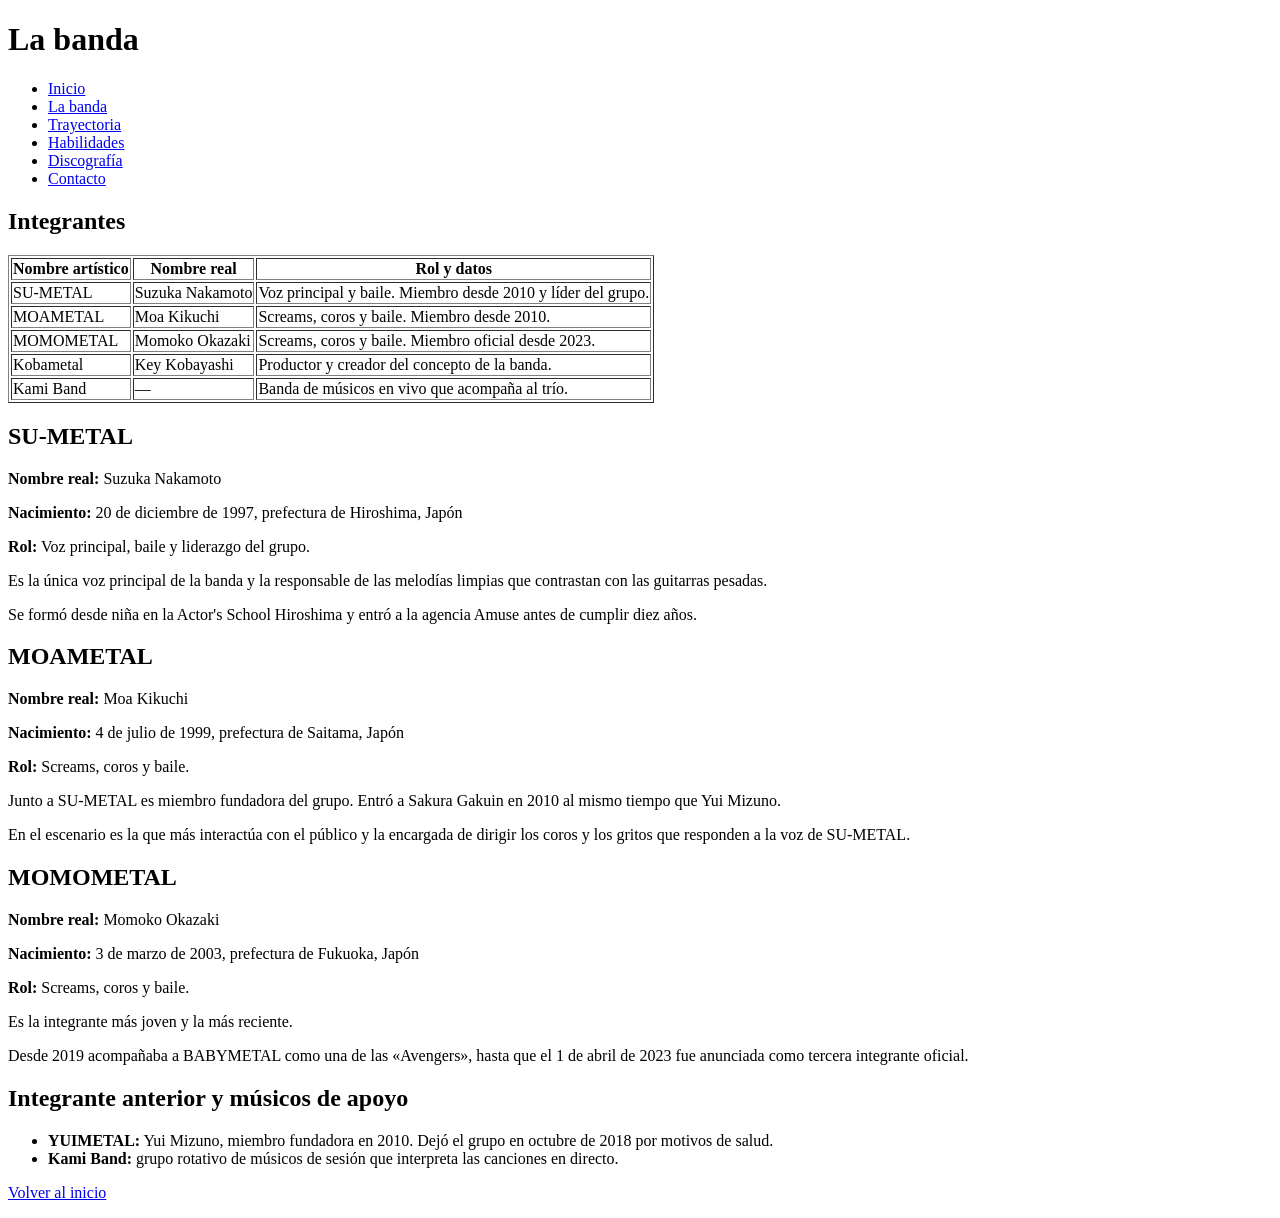
==== banda.html @ ee3a0c6d "integrantes de la banda" ====
<!DOCTYPE html>
<html lang="es">
<head>
    <meta charset="UTF-8">
    <title>BABYMETAL - La banda</title>
</head>

<body>

<header>
    <h1>La banda</h1>

    <nav>
        <ul>
            <li><a href="index.html">Inicio</a></li>
            <li><a href="banda.html">La banda</a></li>
            <li><a href="trayectoria.html">Trayectoria</a></li>
            <li><a href="habilidades.html">Habilidades</a></li>
            <li><a href="discografia.html">Discografía</a></li>
            <li><a href="contacto.html">Contacto</a></li>
        </ul>
    </nav>
</header>

<main>

<section>
    <h2>Integrantes</h2>

    <table border="1">
        <tr>
            <th>Nombre artístico</th>
            <th>Nombre real</th>
            <th>Rol y datos</th>
        </tr>

        <tr>
            <td>SU-METAL</td>
            <td>Suzuka Nakamoto</td>
            <td>Voz principal y baile. Miembro desde 2010 y líder del grupo.</td>
        </tr>

        <tr>
            <td>MOAMETAL</td>
            <td>Moa Kikuchi</td>
            <td>Screams, coros y baile. Miembro desde 2010.</td>
        </tr>

        <tr>
            <td>MOMOMETAL</td>
            <td>Momoko Okazaki</td>
            <td>Screams, coros y baile. Miembro oficial desde 2023.</td>
        </tr>

        <tr>
            <td>Kobametal</td>
            <td>Key Kobayashi</td>
            <td>Productor y creador del concepto de la banda.</td>
        </tr>

        <tr>
            <td>Kami Band</td>
            <td>—</td>
            <td>Banda de músicos en vivo que acompaña al trío.</td>
        </tr>
    </table>
</section>

<section>
    <h2>SU-METAL</h2>

    <p><strong>Nombre real:</strong> Suzuka Nakamoto</p>
    <p><strong>Nacimiento:</strong> 20 de diciembre de 1997, prefectura de Hiroshima, Japón</p>
    <p><strong>Rol:</strong> Voz principal, baile y liderazgo del grupo.</p>

    <p>
        Es la única voz principal de la banda y la responsable de
        las melodías limpias que contrastan con las guitarras pesadas.
    </p>

    <p>
        Se formó desde niña en la Actor's School Hiroshima y entró a la
        agencia Amuse antes de cumplir diez años.
    </p>
</section>

<section>
    <h2>MOAMETAL</h2>

    <p><strong>Nombre real:</strong> Moa Kikuchi</p>
    <p><strong>Nacimiento:</strong> 4 de julio de 1999, prefectura de Saitama, Japón</p>
    <p><strong>Rol:</strong> Screams, coros y baile.</p>

    <p>
        Junto a SU-METAL es miembro fundadora del grupo. Entró a Sakura
        Gakuin en 2010 al mismo tiempo que Yui Mizuno.
    </p>

    <p>
        En el escenario es la que más interactúa con el público y la
        encargada de dirigir los coros y los gritos que responden a la
        voz de SU-METAL.
    </p>
</section>

<section>
    <h2>MOMOMETAL</h2>

    <p><strong>Nombre real:</strong> Momoko Okazaki</p>
    <p><strong>Nacimiento:</strong> 3 de marzo de 2003, prefectura de Fukuoka, Japón</p>
    <p><strong>Rol:</strong> Screams, coros y baile.</p>

    <p>
        Es la integrante más joven y la más reciente.
    </p>

    <p>
        Desde 2019 acompañaba a BABYMETAL como una de las «Avengers»,
        hasta que el 1 de abril de 2023 fue anunciada como tercera
        integrante oficial.
    </p>
</section>

<section>
    <h2>Integrante anterior y músicos de apoyo</h2>

    <ul>
        <li>
            <strong>YUIMETAL:</strong> Yui Mizuno, miembro fundadora en
            2010. Dejó el grupo en octubre de 2018 por motivos de salud.
        </li>

        <li>
            <strong>Kami Band:</strong> grupo rotativo de músicos de sesión
            que interpreta las canciones en directo.
        </li>
    </ul>
</section>

</main>

<footer>
    <p><a href="index.html">Volver al inicio</a></p>
</footer>

</body>
</html>
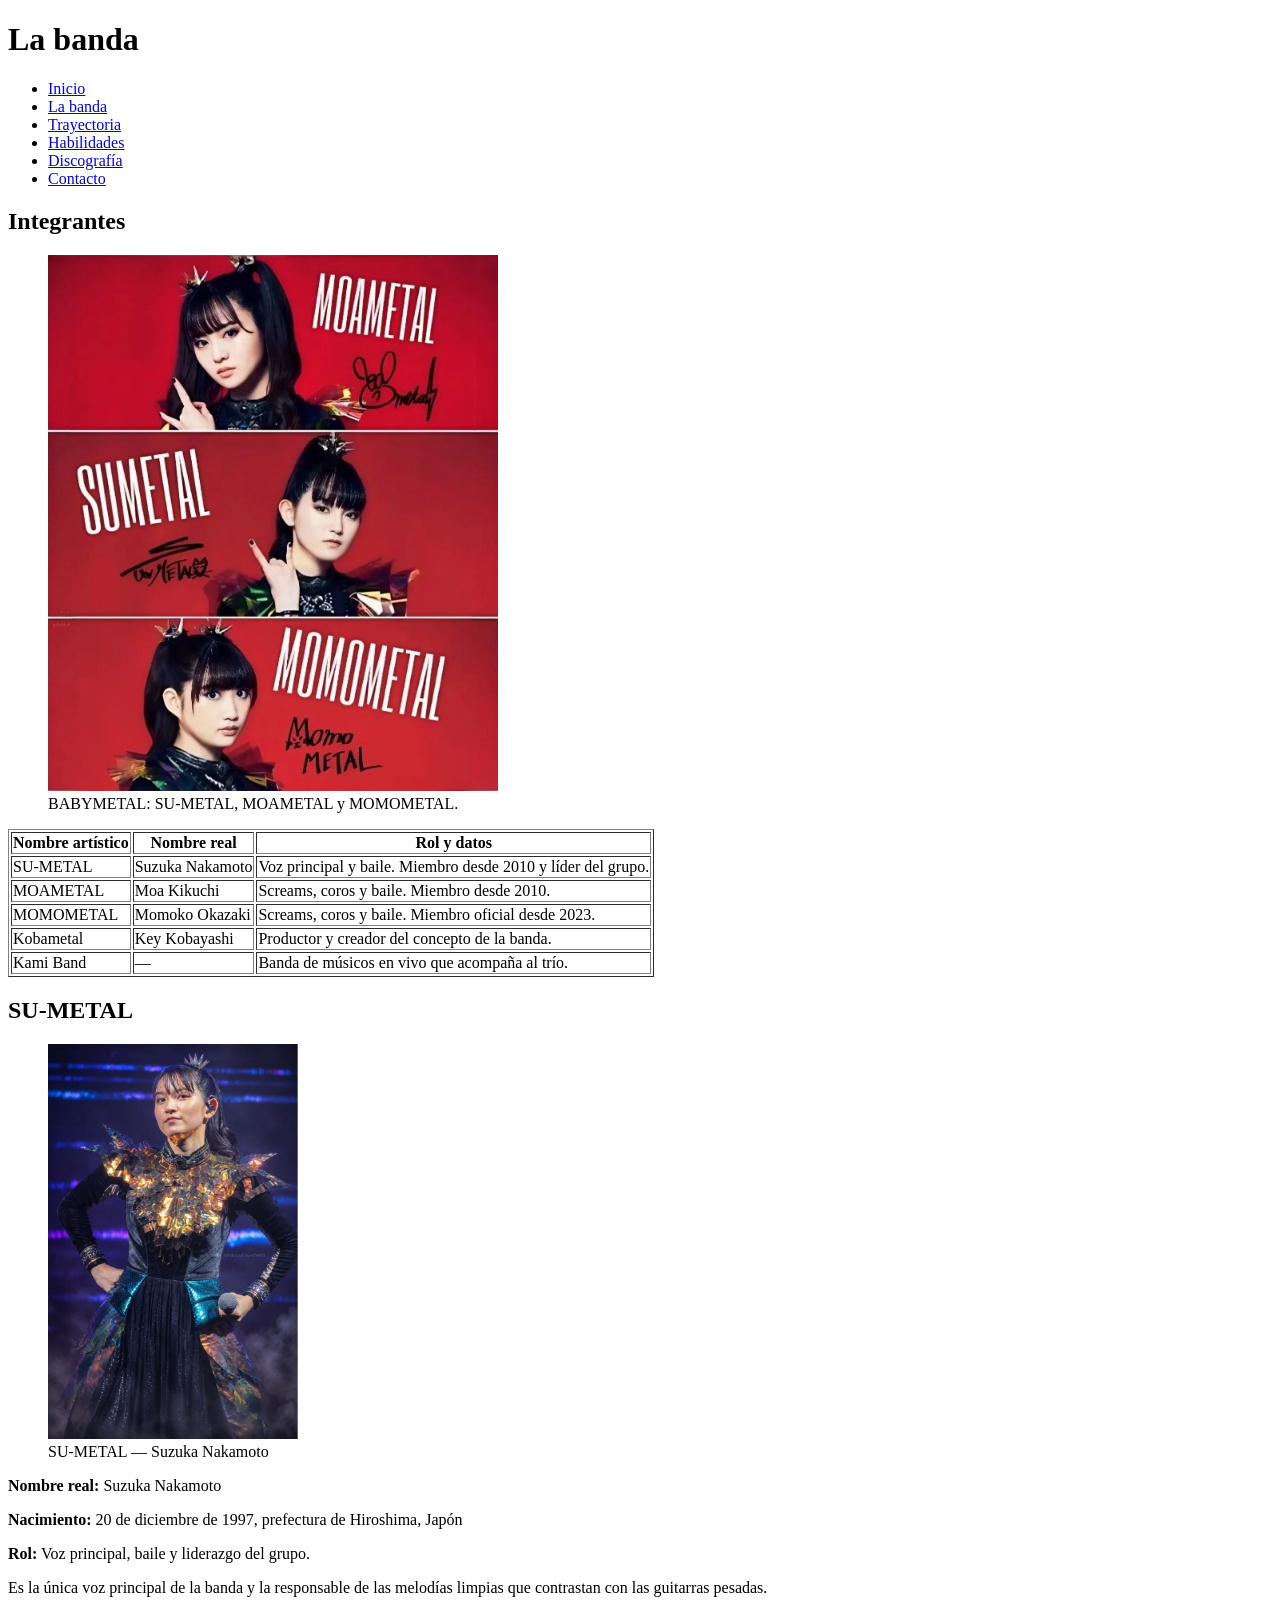
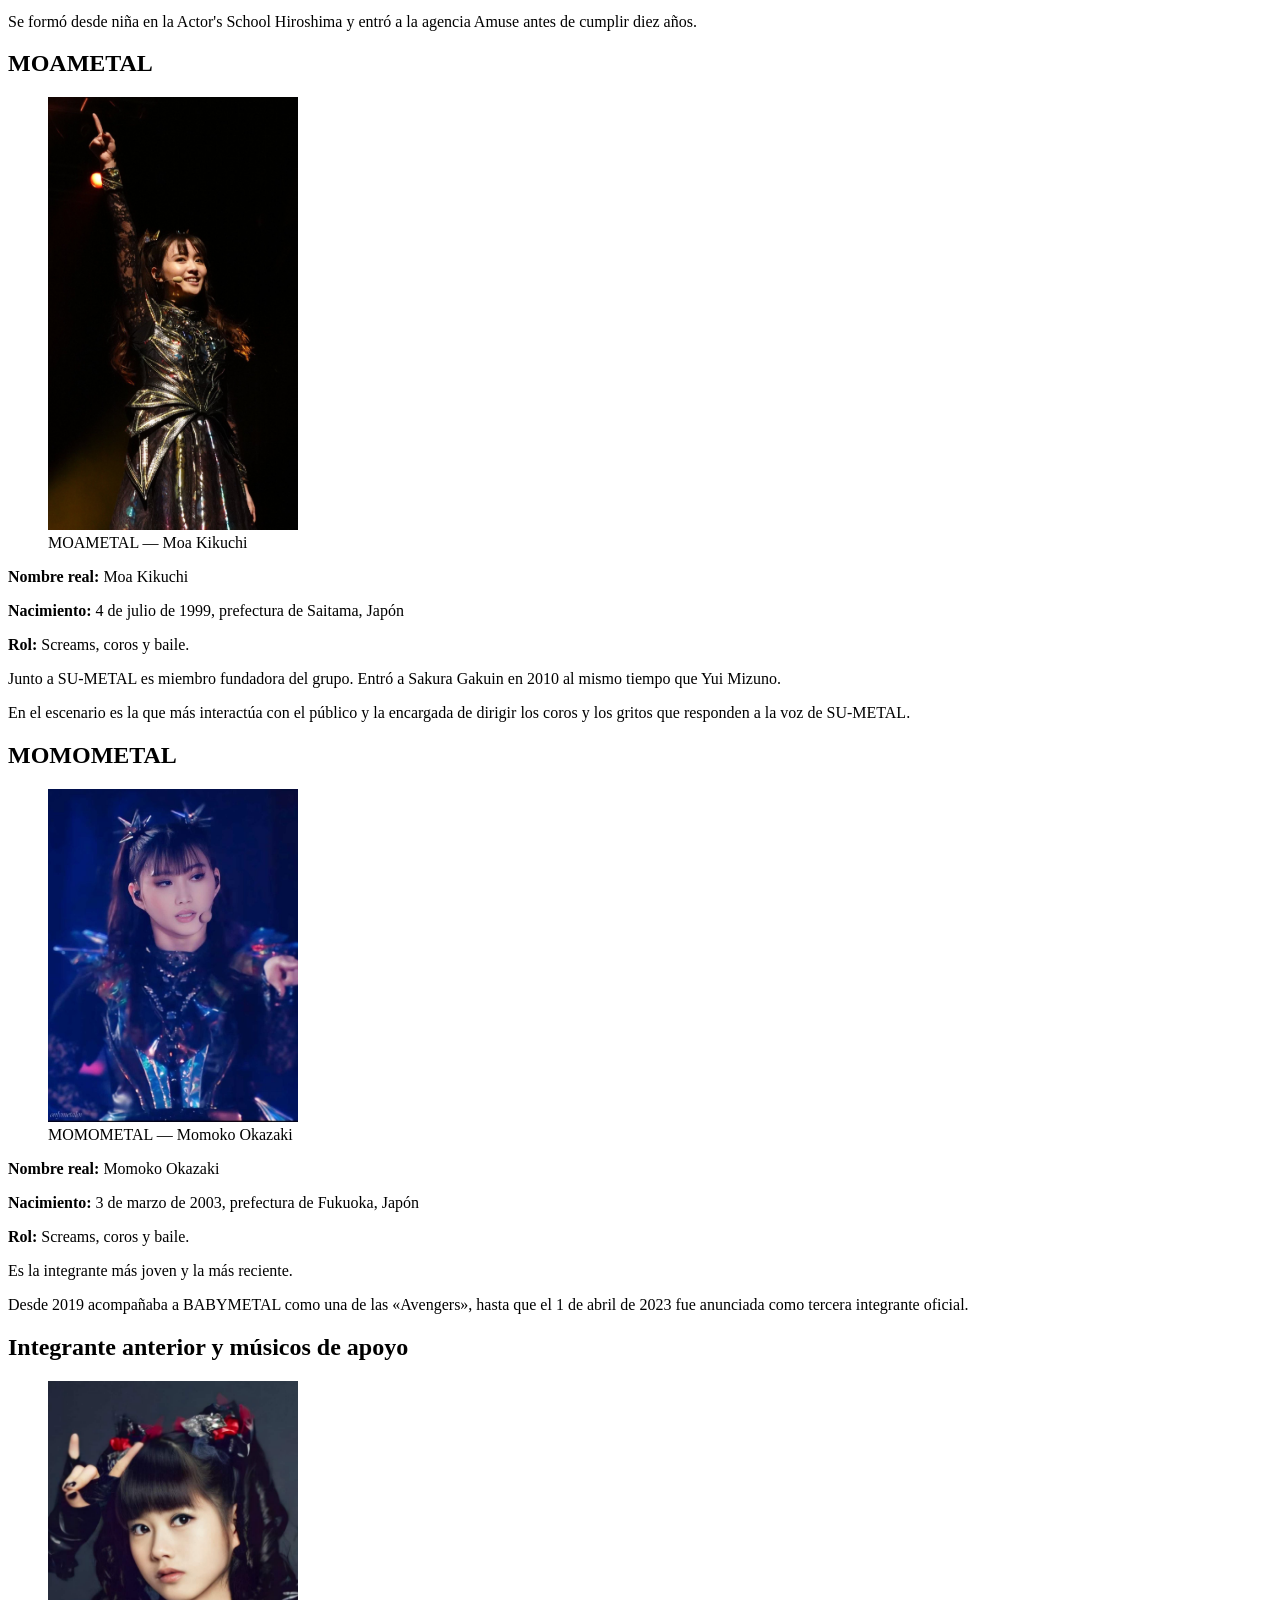
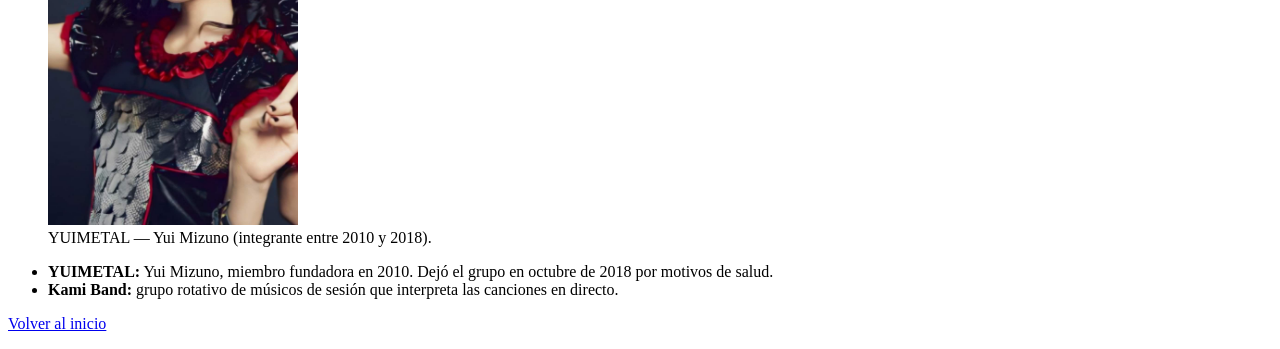
==== commit 00ab5980: "Agregar imagenes y actualizar paginas del sitio BABYMETAL" ====
--- a/banda.html
+++ b/banda.html
@@ -2,6 +2,7 @@
 <html lang="es">
 <head>
     <meta charset="UTF-8">
+    <meta name="viewport" content="width=device-width, initial-scale=1.0">
     <title>BABYMETAL - La banda</title>
 </head>
 
@@ -26,6 +27,13 @@
 
 <section>
     <h2>Integrantes</h2>
+
+    <figure>
+        <img src="img/integrantes.jpg"
+             alt="Las integrantes de BABYMETAL"
+             width="450">
+        <figcaption>BABYMETAL: SU-METAL, MOAMETAL y MOMOMETAL.</figcaption>
+    </figure>
 
     <table border="1">
         <tr>
@@ -69,6 +77,13 @@
 <section>
     <h2>SU-METAL</h2>
 
+    <figure>
+        <img src="img/su-metal.jpg"
+             alt="Fotografía de SU-METAL (Suzuka Nakamoto)"
+             width="250">
+        <figcaption>SU-METAL — Suzuka Nakamoto</figcaption>
+    </figure>
+
     <p><strong>Nombre real:</strong> Suzuka Nakamoto</p>
     <p><strong>Nacimiento:</strong> 20 de diciembre de 1997, prefectura de Hiroshima, Japón</p>
     <p><strong>Rol:</strong> Voz principal, baile y liderazgo del grupo.</p>
@@ -86,6 +101,13 @@
 
 <section>
     <h2>MOAMETAL</h2>
+
+    <figure>
+        <img src="img/moa-metal.jpg"
+             alt="Fotografía de MOAMETAL (Moa Kikuchi)"
+             width="250">
+        <figcaption>MOAMETAL — Moa Kikuchi</figcaption>
+    </figure>
 
     <p><strong>Nombre real:</strong> Moa Kikuchi</p>
     <p><strong>Nacimiento:</strong> 4 de julio de 1999, prefectura de Saitama, Japón</p>
@@ -106,6 +128,13 @@
 <section>
     <h2>MOMOMETAL</h2>
 
+    <figure>
+        <img src="img/momo-metal.jpg"
+             alt="Fotografía de MOMOMETAL (Momoko Okazaki)"
+             width="250">
+        <figcaption>MOMOMETAL — Momoko Okazaki</figcaption>
+    </figure>
+
     <p><strong>Nombre real:</strong> Momoko Okazaki</p>
     <p><strong>Nacimiento:</strong> 3 de marzo de 2003, prefectura de Fukuoka, Japón</p>
     <p><strong>Rol:</strong> Screams, coros y baile.</p>
@@ -123,6 +152,13 @@
 
 <section>
     <h2>Integrante anterior y músicos de apoyo</h2>
+
+    <figure>
+        <img src="img/yui-metal.jpg"
+             alt="Fotografía de YUIMETAL (Yui Mizuno)"
+             width="250">
+        <figcaption>YUIMETAL — Yui Mizuno (integrante entre 2010 y 2018).</figcaption>
+    </figure>
 
     <ul>
         <li>
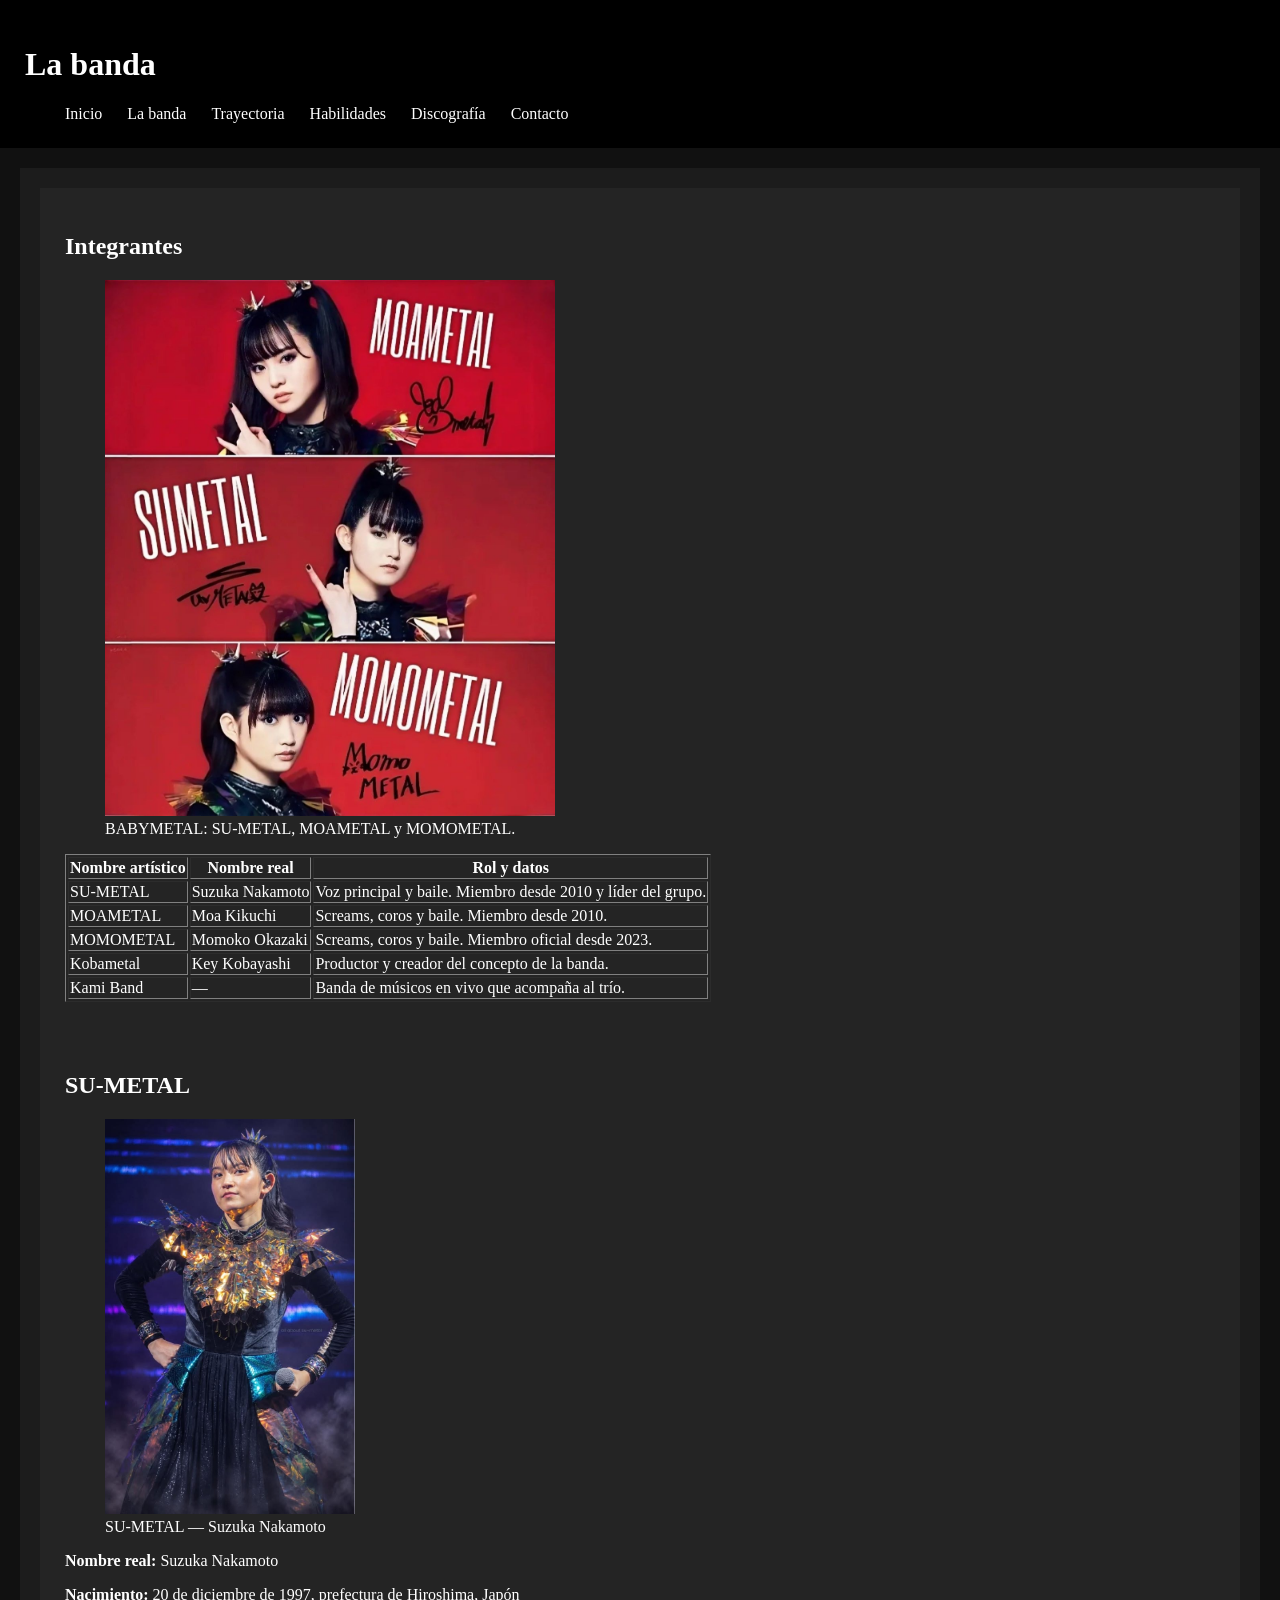
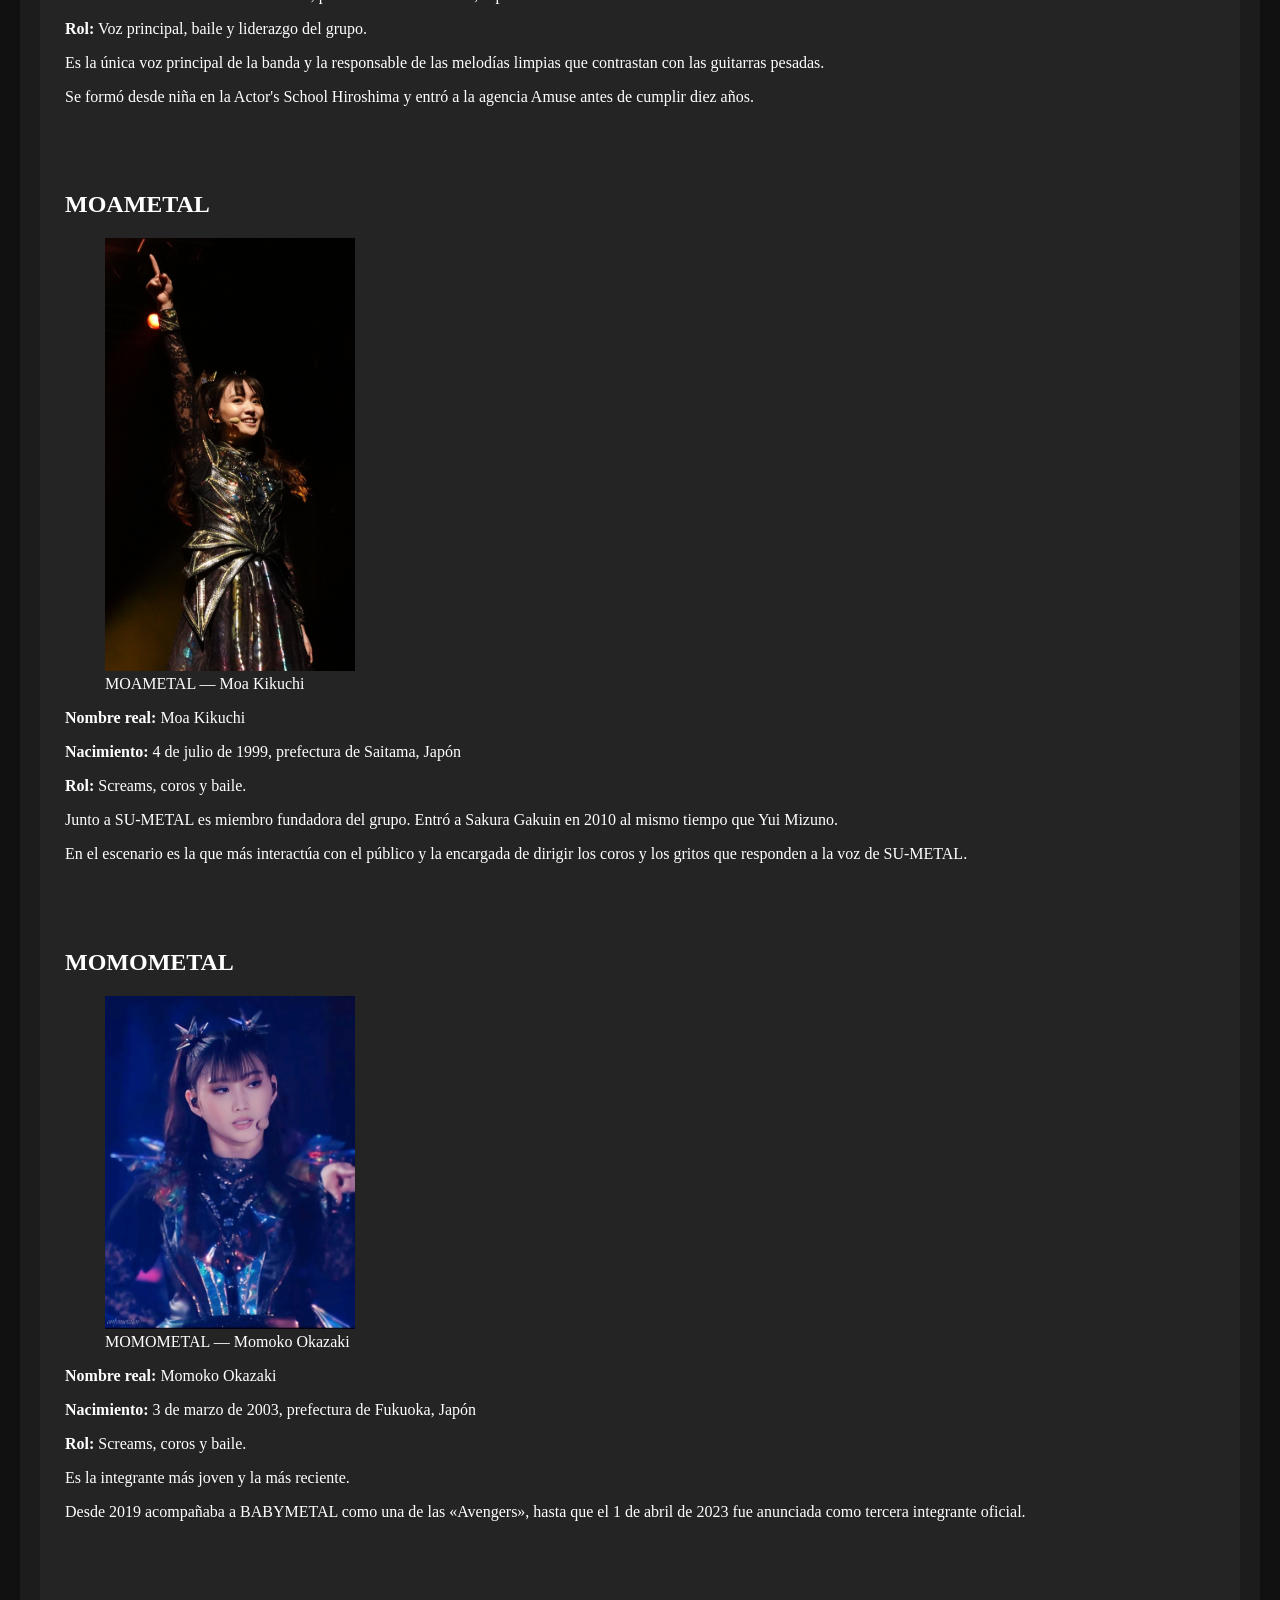
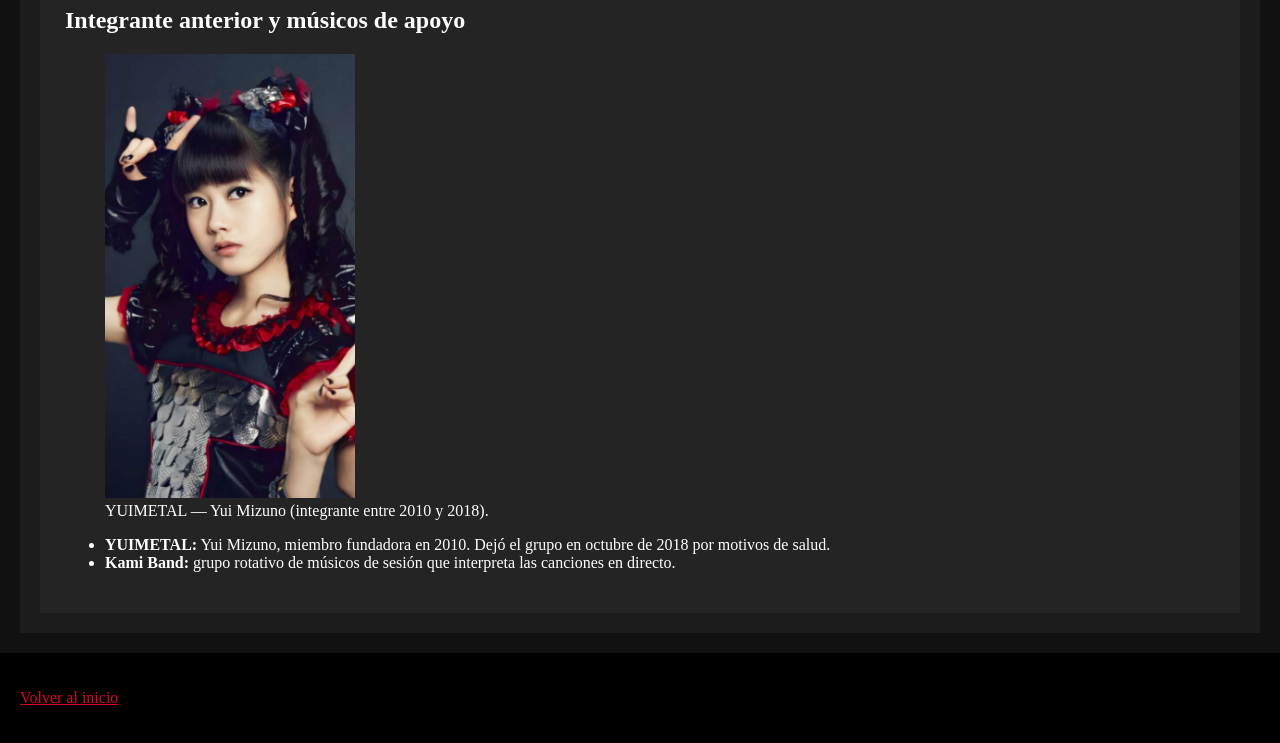
==== commit c3dbd1f2: "añadido de css" ====
--- a/banda.html
+++ b/banda.html
@@ -4,6 +4,7 @@
     <meta charset="UTF-8">
     <meta name="viewport" content="width=device-width, initial-scale=1.0">
     <title>BABYMETAL - La banda</title>
+    <link rel="stylesheet" href="style.css">
 </head>
 
 <body>
--- a/style.css
+++ b/style.css
@@ -0,0 +1,59 @@
+body {
+    background-color: #111111;
+    color: #ffffff;
+    margin: 0;
+}
+
+header {
+    background-color: #000000;
+    padding: 25px;
+    margin-bottom: 20px;
+}
+
+main {
+    background-color: #1c1c1c;
+    max-width: 1200px;
+    margin: auto;
+    padding: 20px;
+}
+
+section {
+    background-color: #242424;
+    padding: 25px;
+}
+h1,
+h2,
+h3 {
+    color: #ffffff;
+}
+
+a {
+    color: #d90429;
+}
+
+footer {
+    background-color: #000000;
+    padding: 20px;
+    margin-top: 20px;
+}
+
+nav ul {
+    list-style: none;
+    pad: 0;
+    margin: 20px 0 0 0;
+    display: flex;
+    gap: 25px;
+}
+
+nav li {
+    margin: 0;
+}
+
+nav a{ 
+    color: #ffffff;
+    text-decoration: none;
+}
+
+nav a:hover {
+    color: #d90429;
+}
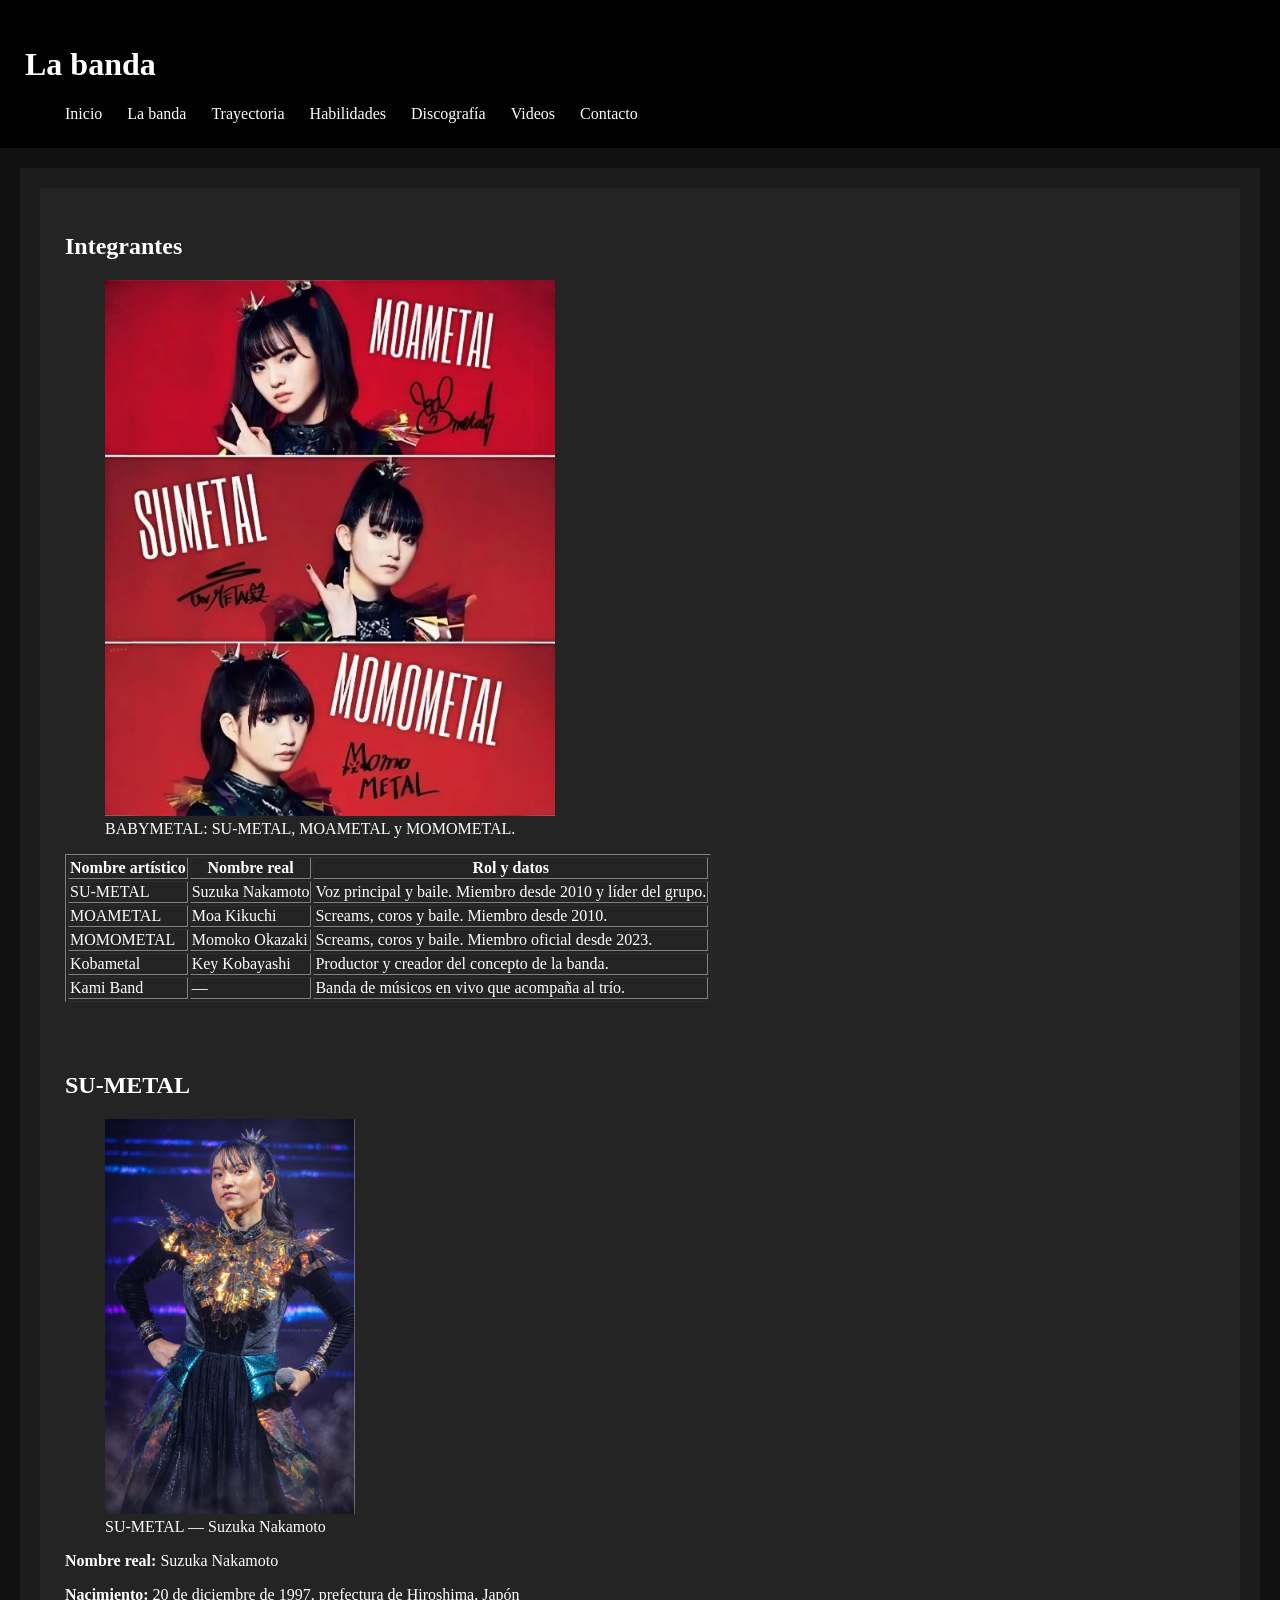
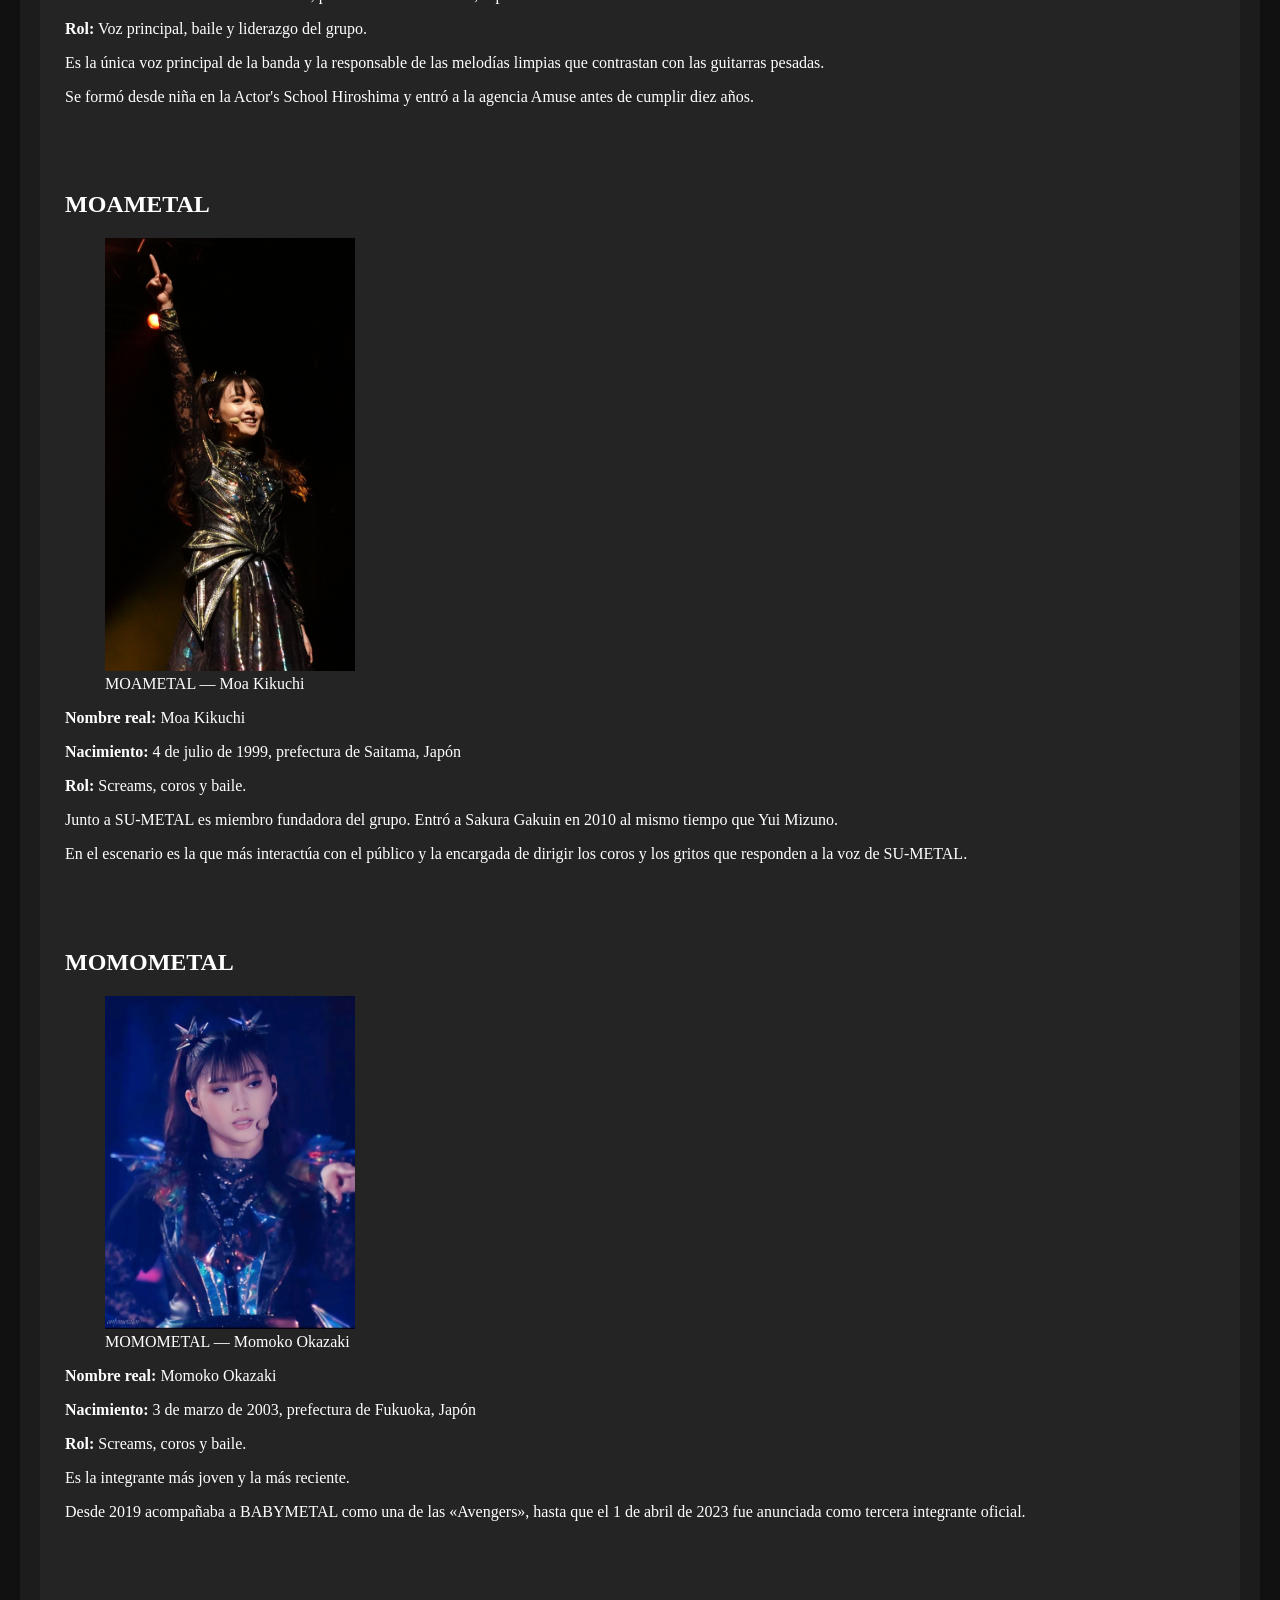
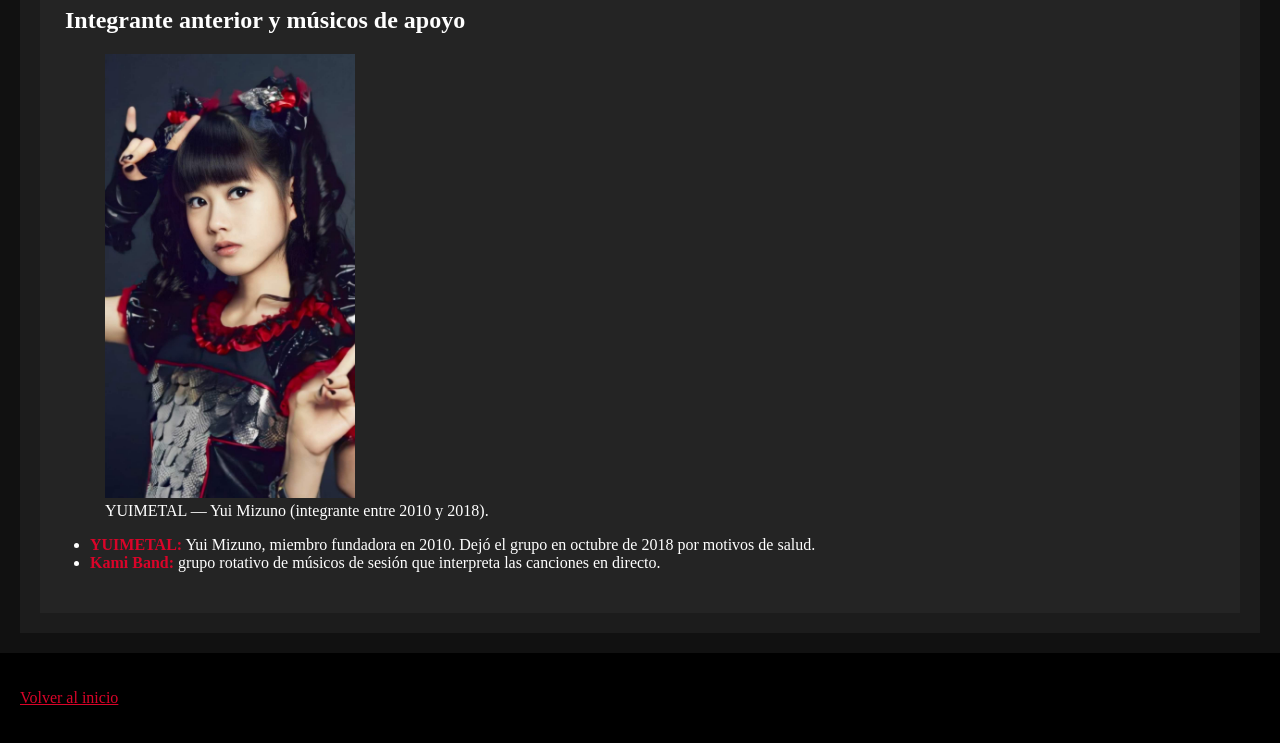
==== commit 9efb7e7d: "añadido de link videos" ====
--- a/banda.html
+++ b/banda.html
@@ -19,6 +19,7 @@
             <li><a href="trayectoria.html">Trayectoria</a></li>
             <li><a href="habilidades.html">Habilidades</a></li>
             <li><a href="discografia.html">Discografía</a></li>
+            <li><a href="videos.html">Videos</a></li>
             <li><a href="contacto.html">Contacto</a></li>
         </ul>
     </nav>
--- a/style.css
+++ b/style.css
@@ -56,4 +56,74 @@
 
 nav a:hover {
     color: #d90429;
+}
+
+section ul {
+    padding-left: 25px;
+}
+
+section il {
+    margin-bottom: 8px;
+}
+
+section li strong {
+    color: #d90429;
+}
+
+.videos {
+    display: flex;
+    flex-wrap: wrap;
+    gap: 25px;
+    margin-top: 20px;
+}
+
+.videos figure {
+    margin: 0;
+    flex: 0 1 480px;
+    max-width: 480px;
+}
+
+.video {
+    position: relative;
+    display: block;
+    width: 100%;
+    aspect-ratio: 16 / 9;
+}
+
+.video img {
+    position: absolute;
+    width: 100%;
+    height: 100%;
+    object-fit: cover;
+}
+
+.video .play {
+    position: absolute;
+    top: 50%;
+    left: 50%;
+    transform: translate(-50%, -50%);
+    width: 68px;
+    height: 48px;
+    background: #d90429;
+    border-radius: 12px;
+}
+
+.video .play::after {
+    content: "";
+    position: absolute;
+    top: 50%;
+    left: 50%;
+    transform: translate(-40%, -50%);
+    border-style: solid;
+    border-width: 11px 0 11px 18px;
+    border-color: transparent transparent transparent #ffffff;
+}
+
+.video:hover .play {
+    background: #ff0033;
+}
+
+.videos figcaption {
+    margin-top: 8px;
+    color: #dddddd;
 }
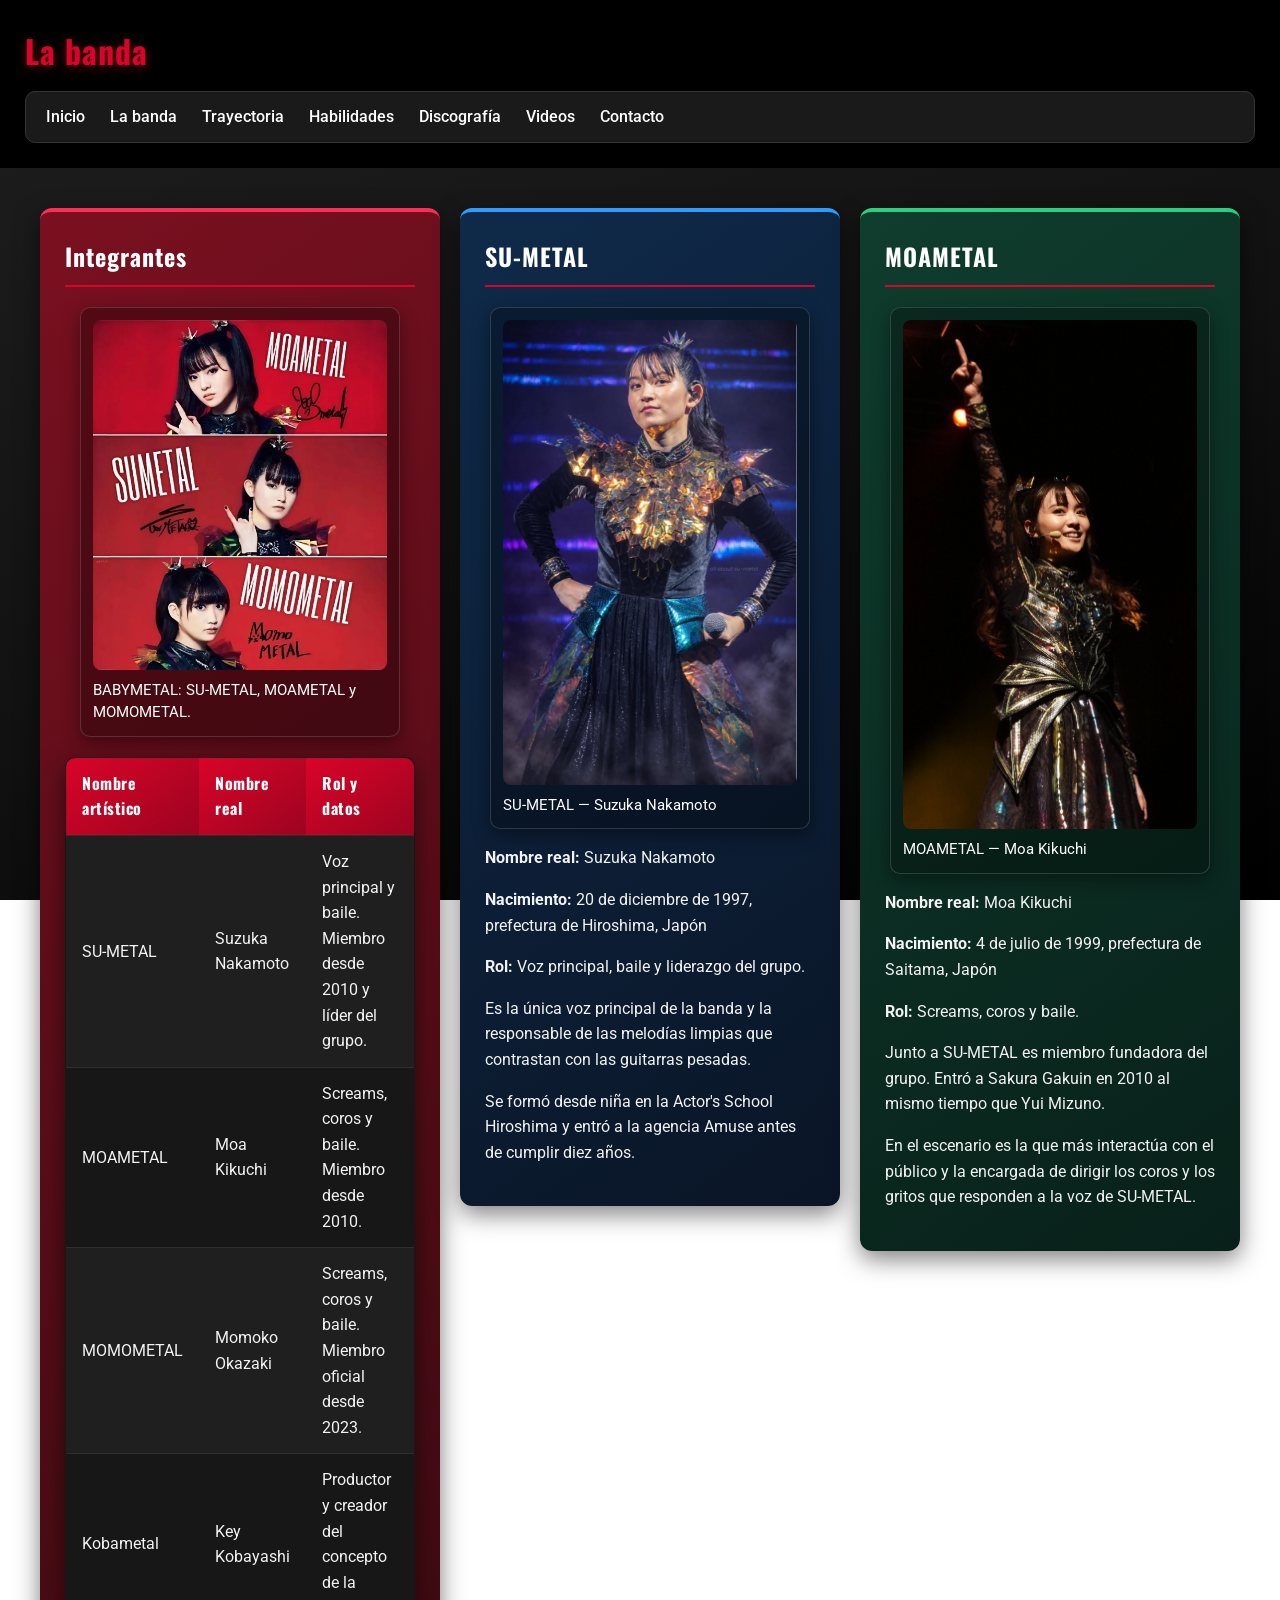
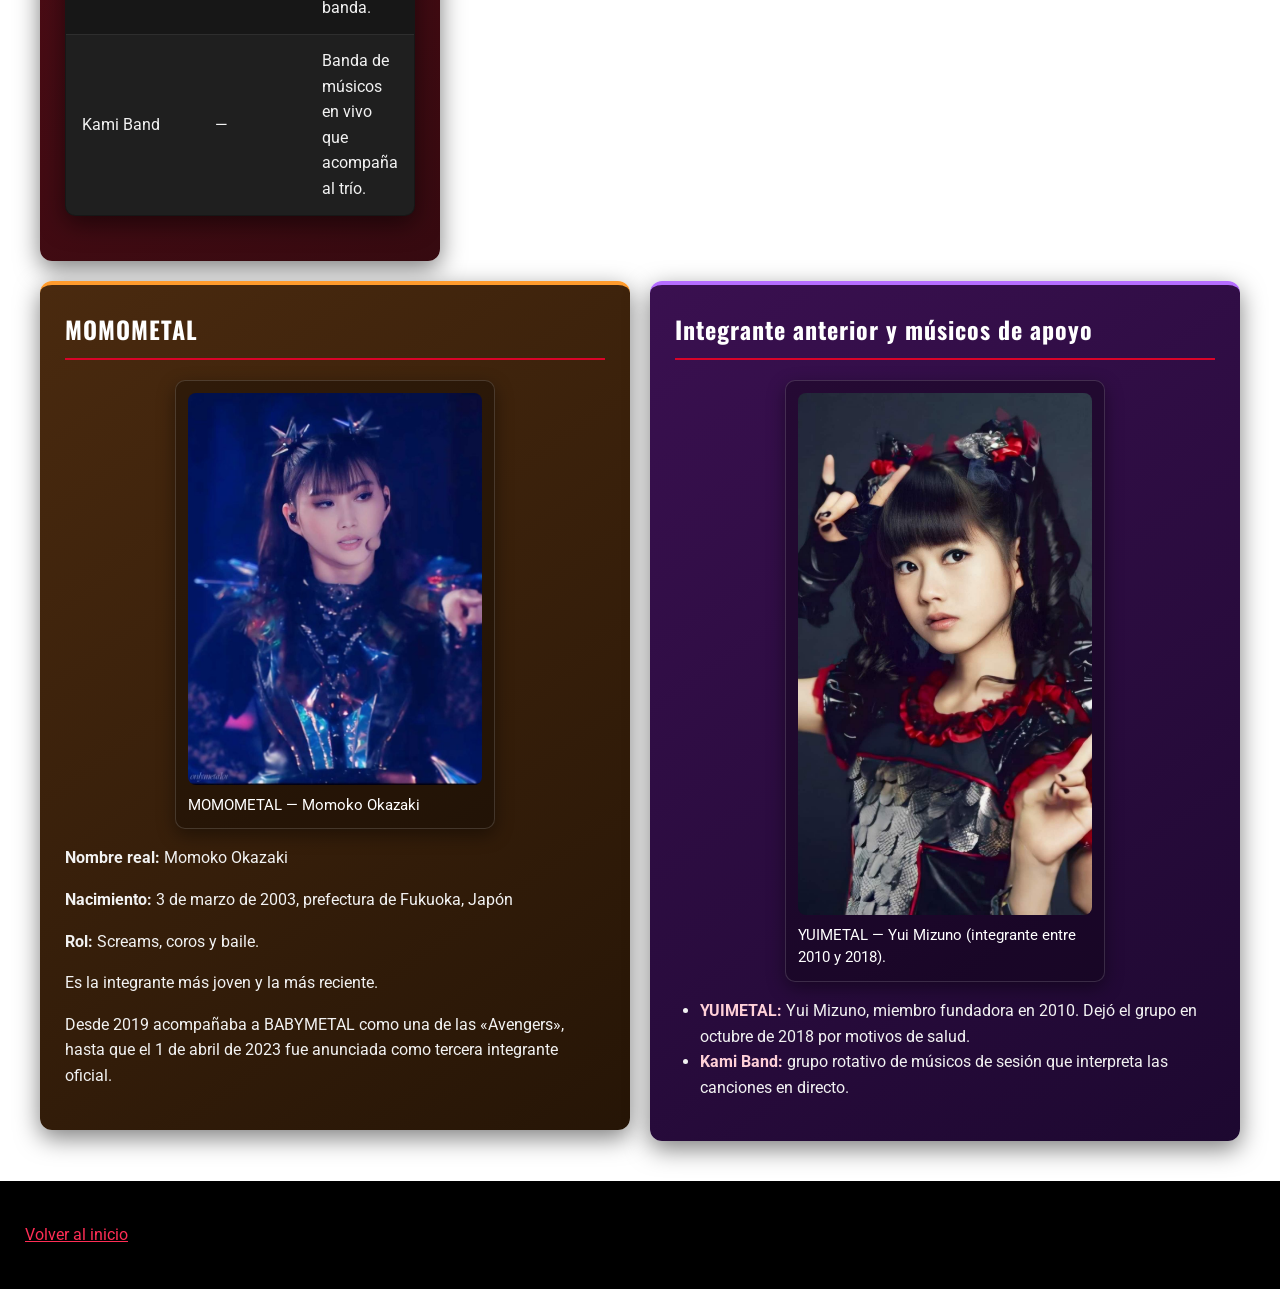
==== commit 523c538d: "correcciones y mejoras" ====
--- a/banda.html
+++ b/banda.html
@@ -4,7 +4,7 @@
     <meta charset="UTF-8">
     <meta name="viewport" content="width=device-width, initial-scale=1.0">
     <title>BABYMETAL - La banda</title>
-    <link rel="stylesheet" href="style.css">
+    <link rel="stylesheet" href="style.css?v=10">
 </head>
 
 <body>
--- a/style.css
+++ b/style.css
@@ -1,7 +1,31 @@
+@import url('https://fonts.googleapis.com/css2?family=Oswald:wght@500;700&family=Roboto:wght@400;500&display=swap');
+
 body {
-    background-color: #111111;
-    color: #ffffff;
+    font-family: 'Roboto', Arial, sans-serif;
+    background: linear-gradient(160deg, #1f1f1f 0%, #111111 55%, #000000 100%);
+    background-attachment: fixed;
+    color: #f2f2f2;
+    line-height: 1.6;
     margin: 0;
+}
+
+h1, h2, h3 {
+    font-family: 'Oswald', sans-serif;
+    letter-spacing: 1px;
+}
+
+a {
+    color: #ff2d55;
+}
+
+main {
+    max-width: 1200px;
+    margin: auto;
+    padding: 20px;
+    display: flex;
+    flex-wrap: wrap;
+    gap: 20px;
+    align-items: flex-start;
 }
 
 header {
@@ -10,64 +34,268 @@
     margin-bottom: 20px;
 }
 
-main {
-    background-color: #1c1c1c;
-    max-width: 1200px;
-    margin: auto;
+header h1 {
+    color: #d90429;
+    text-shadow: 0 2px 10px rgba(217, 4, 41, 0.5);
+    margin: 0;
+}
+
+nav ul {
+    list-style: none;
+    margin: 15px 0 0 0;
+    padding: 12px 20px;
+    display: flex;
+    flex-wrap: wrap;
+    gap: 25px;
+    background: #1a1a1a;
+    border: 1px solid #333333;
+    border-radius: 10px;
+}
+
+nav a {
+    color: #ffffff;
+    text-decoration: none;
+    font-weight: 500;
+}
+
+nav a:hover {
+    color: #d90429;
+}
+
+section {
+    flex: 1 1 320px;
+    border: none;
+    border-radius: 12px;
+    padding: 25px;
+    box-shadow: 0 8px 24px rgba(0, 0, 0, 0.5);
+}
+
+section h2 {
+    color: #ffffff;
+    border-bottom: 2px solid #d90429;
+    padding-bottom: 10px;
+    margin-top: 0;
+}
+
+section:nth-child(6n+1) { background: linear-gradient(145deg,#7a1020,#360a10); border-top: 4px solid #ff2d55; }
+section:nth-child(6n+2) { background: linear-gradient(145deg,#0f2a4a,#0a1526); border-top: 4px solid #2d9bff; }
+section:nth-child(6n+3) { background: linear-gradient(145deg,#0f3d2e,#082019); border-top: 4px solid #29d17f; }
+section:nth-child(6n+4) { background: linear-gradient(145deg,#4a2a0f,#261506); border-top: 4px solid #ff9b2d; }
+section:nth-child(6n+5) { background: linear-gradient(145deg,#3a1050,#1d0830); border-top: 4px solid #b56dff; }
+section:nth-child(6n+6) { background: linear-gradient(145deg,#4a1040,#260820); border-top: 4px solid #ff2df0; }
+
+main > h2, main > h3, main > p, main > ul, main > figure, main > table {
+    flex-basis: 100%;
+}
+
+section ul {
+    padding-left: 25px;
+}
+
+section li strong {
+    color: #ffd0d8;
+}
+
+
+section:has(article) {
+    display: flex;
+    flex-wrap: wrap;
+    gap: 15px;
+}
+
+article {
+    flex: 1 1 260px;
+    border: none;
+    border-radius: 10px;
     padding: 20px;
 }
 
-section {
-    background-color: #242424;
-    padding: 25px;
-}
-h1,
-h2,
-h3 {
-    color: #ffffff;
-}
-
-a {
-    color: #d90429;
+/* Color segun la paleta de la portada de cada album */
+article:nth-child(1) { background: linear-gradient(150deg,#7a0f1c,#280709); border-top: 5px solid #ff2d3a; box-shadow: 0 8px 26px rgba(217,4,41,0.35); }        /* BABYMETAL 2014 - rojo sangre */
+article:nth-child(2) { background: linear-gradient(150deg,#4a3a0e,#161005); border-top: 5px solid #f2c94c; box-shadow: 0 8px 26px rgba(242,201,76,0.32); }       /* Metal Resistance - oro */
+article:nth-child(3) { background: linear-gradient(150deg,#1a2a5e,#0a0e22); border-top: 5px solid #3fd0e0; box-shadow: 0 8px 26px rgba(63,208,224,0.32); }       /* Metal Galaxy - azul/cian espacial */
+article:nth-child(4) { background: linear-gradient(150deg,#3c4048,#15171b); border-top: 5px solid #dfe3ea; box-shadow: 0 8px 26px rgba(200,206,216,0.30); }      /* The Other One - plata */
+article:nth-child(5) { background: linear-gradient(150deg,#241a33,#0a0710); border-top: 5px solid transparent; border-image: linear-gradient(90deg,#4fe3d0,#9a6bff,#ff5fb0) 1; box-shadow: 0 8px 26px rgba(154,107,255,0.35); }   /* Metal Forth - cristal iridiscente */
+article:nth-child(6) { background: linear-gradient(150deg,#5a0f24,#1a0509); border-top: 5px solid #ff4d7d; box-shadow: 0 8px 26px rgba(255,45,85,0.30); }        /* FOX_FEST 2026 */
+
+article img {
+    max-width: 100%;
+    border-radius: 6px;
+}
+
+
+/* Galeria: SOLO secciones con 2 o mas fotos (Trayectoria) */
+section:has(> figure:nth-of-type(2)) {
+    flex-basis: 100%;
+    display: grid;
+    grid-template-columns: repeat(auto-fit, minmax(240px, 300px));
+    justify-content: center;
+    gap: 18px;
+    align-items: stretch;
+}
+
+section:has(> figure:nth-of-type(2)) > h2,
+section:has(> figure:nth-of-type(2)) > p {
+    grid-column: 1 / -1;
+}
+
+/* En la galeria las fotos se recortan a una altura pareja */
+section:has(> figure:nth-of-type(2)) > figure img {
+    height: 190px;
+    object-fit: cover;
+}
+
+/* Cualquier foto en su cuadro; suelta = tamano natural */
+section > figure {
+    margin: 0 auto 16px auto;
+    box-sizing: border-box;
+    max-width: 320px;
+    background: rgba(0, 0, 0, 0.3);
+    border: 1px solid rgba(255, 255, 255, 0.15);
+    border-radius: 10px;
+    padding: 12px;
+    box-shadow: 0 6px 18px rgba(0, 0, 0, 0.4);
+}
+
+section > figure img {
+    width: 100%;
+    height: auto;
+    border-radius: 8px;
+    display: block;
+}
+
+section > figure figcaption {
+    margin-top: 10px;
+    font-size: 15px;
+    line-height: 1.45;
+    color: #ffffff;
+}
+
+form { margin-top: 15px; }
+
+fieldset {
+    border: 1px solid rgba(255, 255, 255, 0.25);
+    border-radius: 10px;
+    padding: 20px 25px;
+    background: rgba(0, 0, 0, 0.25);
+}
+
+legend {
+    font-family: 'Oswald', sans-serif;
+    font-size: 18px;
+    color: #ffffff;
+    padding: 0 10px;
+}
+
+form label {
+    display: inline-block;
+    margin-bottom: 6px;
+    font-weight: 500;
+    color: #ffffff;
+}
+
+input, select, textarea {
+    width: 100%;
+    max-width: 420px;
+    padding: 10px 12px;
+    margin-top: 4px;
+    background: #1a1a1a;
+    border: 1px solid #555;
+    border-radius: 8px;
+    color: #ffffff;
+    font-family: inherit;
+    font-size: 15px;
+    box-sizing: border-box;
+}
+
+input::placeholder, textarea::placeholder {
+    color: #999;
+}
+
+input:focus, select:focus, textarea:focus {
+    outline: none;
+    border-color: #ff2d55;
+    box-shadow: 0 0 0 3px rgba(217, 4, 41, 0.3);
+}
+
+textarea {
+    resize: vertical;
+}
+
+button[type="submit"] {
+    background: linear-gradient(145deg, #d90429, #9c0320);
+    color: #ffffff;
+    border: none;
+    border-radius: 8px;
+    padding: 12px 30px;
+    font-family: 'Oswald', sans-serif;
+    font-size: 15px;
+    letter-spacing: 1px;
+    cursor: pointer;
+    transition: transform 0.1s ease, box-shadow 0.2s ease;
+}
+
+button[type="submit"]:hover {
+    transform: translateY(-2px);
+    box-shadow: 0 6px 18px rgba(217, 4, 41, 0.55);
+}
+
+
+table {
+    width: 100%;
+    border-collapse: collapse;
+    margin: 20px 0;
+    background: #171717;
+    border-radius: 10px;
+    overflow: hidden;
+    box-shadow: 0 8px 24px rgba(0, 0, 0, 0.5);
+}
+
+th, td {
+    border: none;
+    padding: 13px 16px;
+    text-align: left;
+}
+
+th {
+    background: linear-gradient(145deg, #d90429, #9c0320);
+    color: #ffffff;
+    font-family: 'Oswald', sans-serif;
+    letter-spacing: 0.5px;
+}
+
+td {
+    border-top: 1px solid #2e2e2e;
+}
+
+tr:nth-child(even) td {
+    background: #1f1f1f;
+}
+
+tr:hover td {
+    background: #2a2a2a;
 }
 
 footer {
     background-color: #000000;
-    padding: 20px;
+    padding: 25px;
     margin-top: 20px;
 }
 
-nav ul {
+footer h3 {
+    color: #ffffff;
+}
+
+footer a {
+    color: #ff2d55;
+}
+
+footer ul {
     list-style: none;
-    pad: 0;
-    margin: 20px 0 0 0;
-    display: flex;
-    gap: 25px;
-}
-
-nav li {
-    margin: 0;
-}
-
-nav a{ 
-    color: #ffffff;
-    text-decoration: none;
-}
-
-nav a:hover {
-    color: #d90429;
-}
-
-section ul {
-    padding-left: 25px;
-}
-
-section il {
-    margin-bottom: 8px;
-}
-
-section li strong {
-    color: #d90429;
+    padding: 0;
+    display: flex;
+    flex-wrap: wrap;
+    gap: 20px;
 }
 
 .videos {
@@ -126,4 +354,76 @@
 .videos figcaption {
     margin-top: 8px;
     color: #dddddd;
-}+}
+
+/* Enlaces externos como botones */
+.enlaces {
+    list-style: none;
+    padding: 0;
+    display: flex;
+    flex-wrap: wrap;
+    gap: 12px;
+}
+
+.enlaces a {
+    display: inline-block;
+    padding: 10px 18px;
+    background: rgba(0, 0, 0, 0.35);
+    border: 1px solid rgba(255, 255, 255, 0.25);
+    border-radius: 8px;
+    color: #ffffff;
+    text-decoration: none;
+    transition: background 0.2s, border-color 0.2s;
+}
+
+.enlaces a:hover {
+    background: #d90429;
+    border-color: #d90429;
+}
+
+/* Linea de tiempo */
+.timeline {
+    list-style: none;
+    margin: 20px 0 0 0;
+    padding: 0;
+    position: relative;
+}
+
+.timeline::before {
+    content: "";
+    position: absolute;
+    left: 7px;
+    top: 6px;
+    bottom: 10px;
+    width: 2px;
+    background: rgba(217, 4, 41, 0.55);
+}
+
+.timeline li {
+    position: relative;
+    padding: 0 0 18px 34px;
+    line-height: 1.5;
+}
+
+.timeline li::before {
+    content: "";
+    position: absolute;
+    left: 0;
+    top: 4px;
+    width: 14px;
+    height: 14px;
+    border-radius: 50%;
+    background: #d90429;
+    border: 2px solid #1a0406;
+    box-shadow: 0 0 0 3px rgba(217, 4, 41, 0.35);
+}
+
+.timeline .anio {
+    display: inline-block;
+    min-width: 52px;
+    margin-right: 8px;
+    font-family: 'Oswald', sans-serif;
+    font-weight: 700;
+    font-size: 17px;
+    color: #ff2d55;
+}
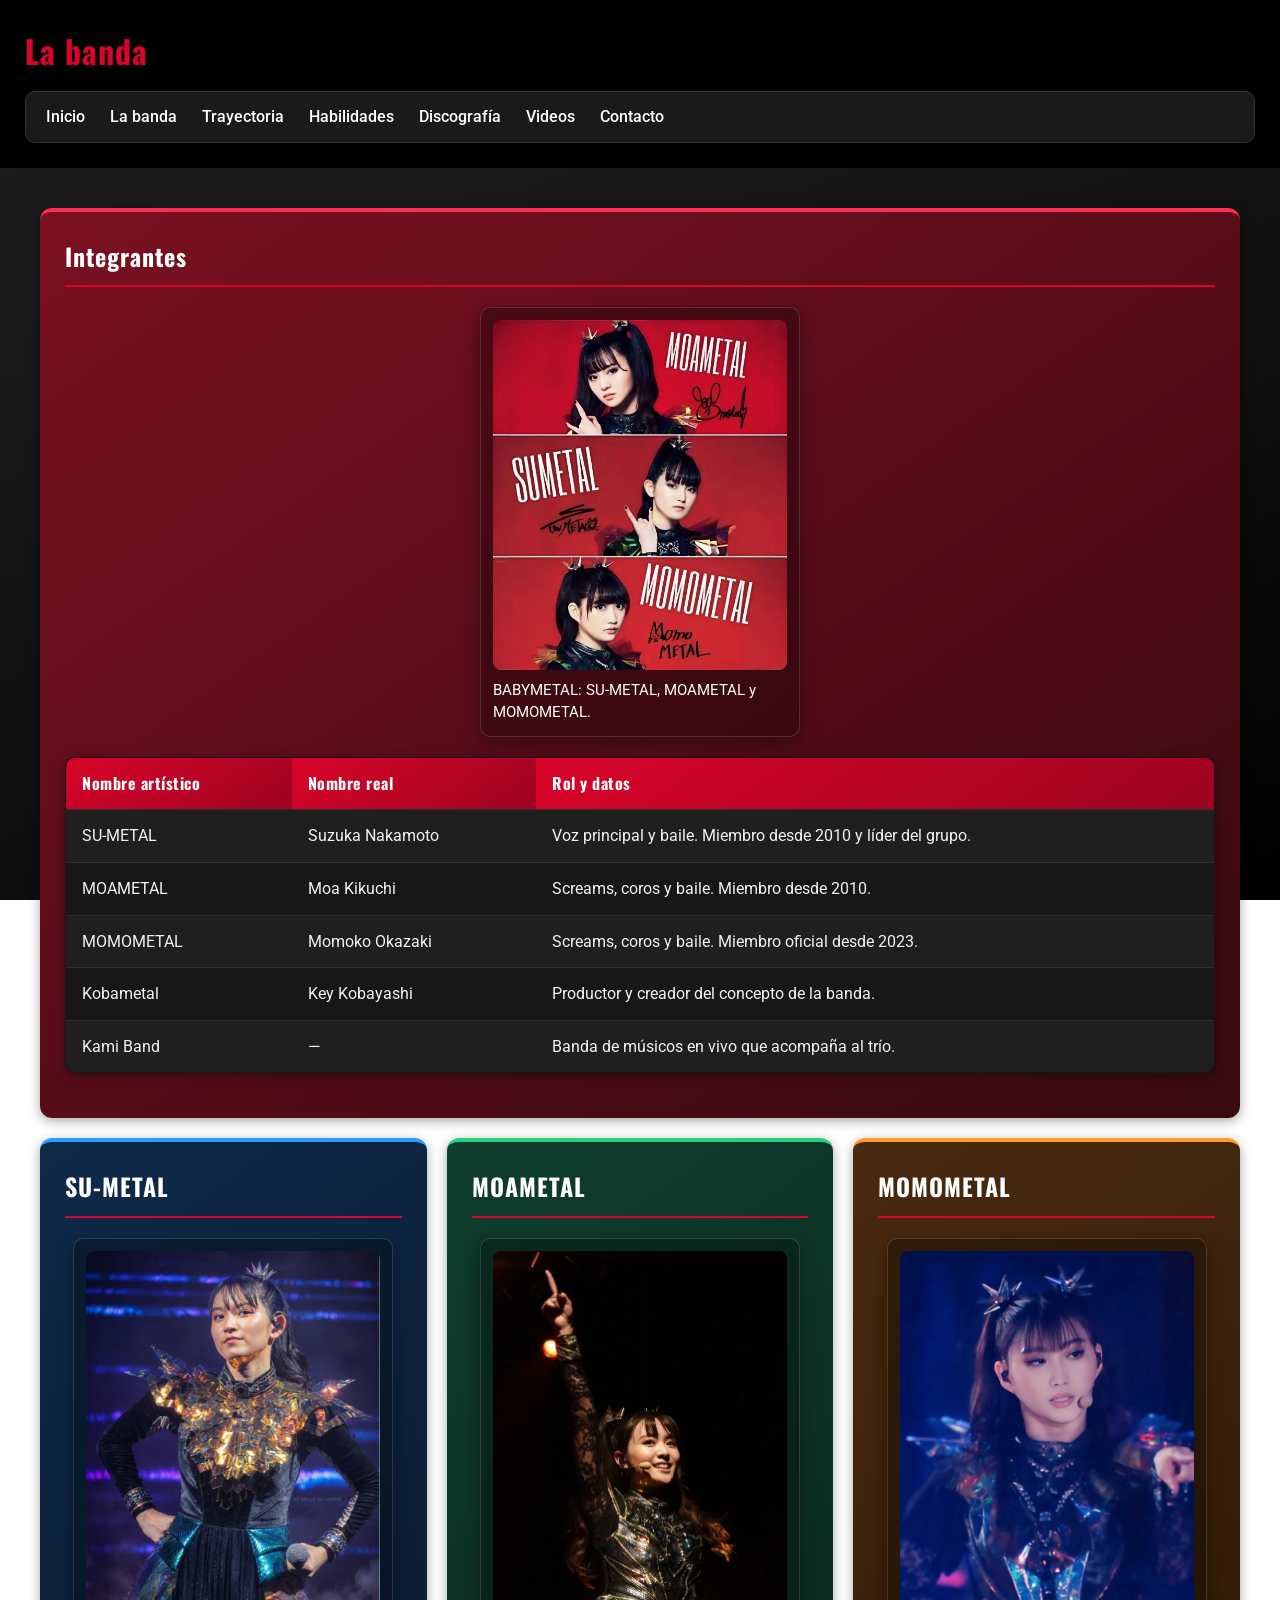
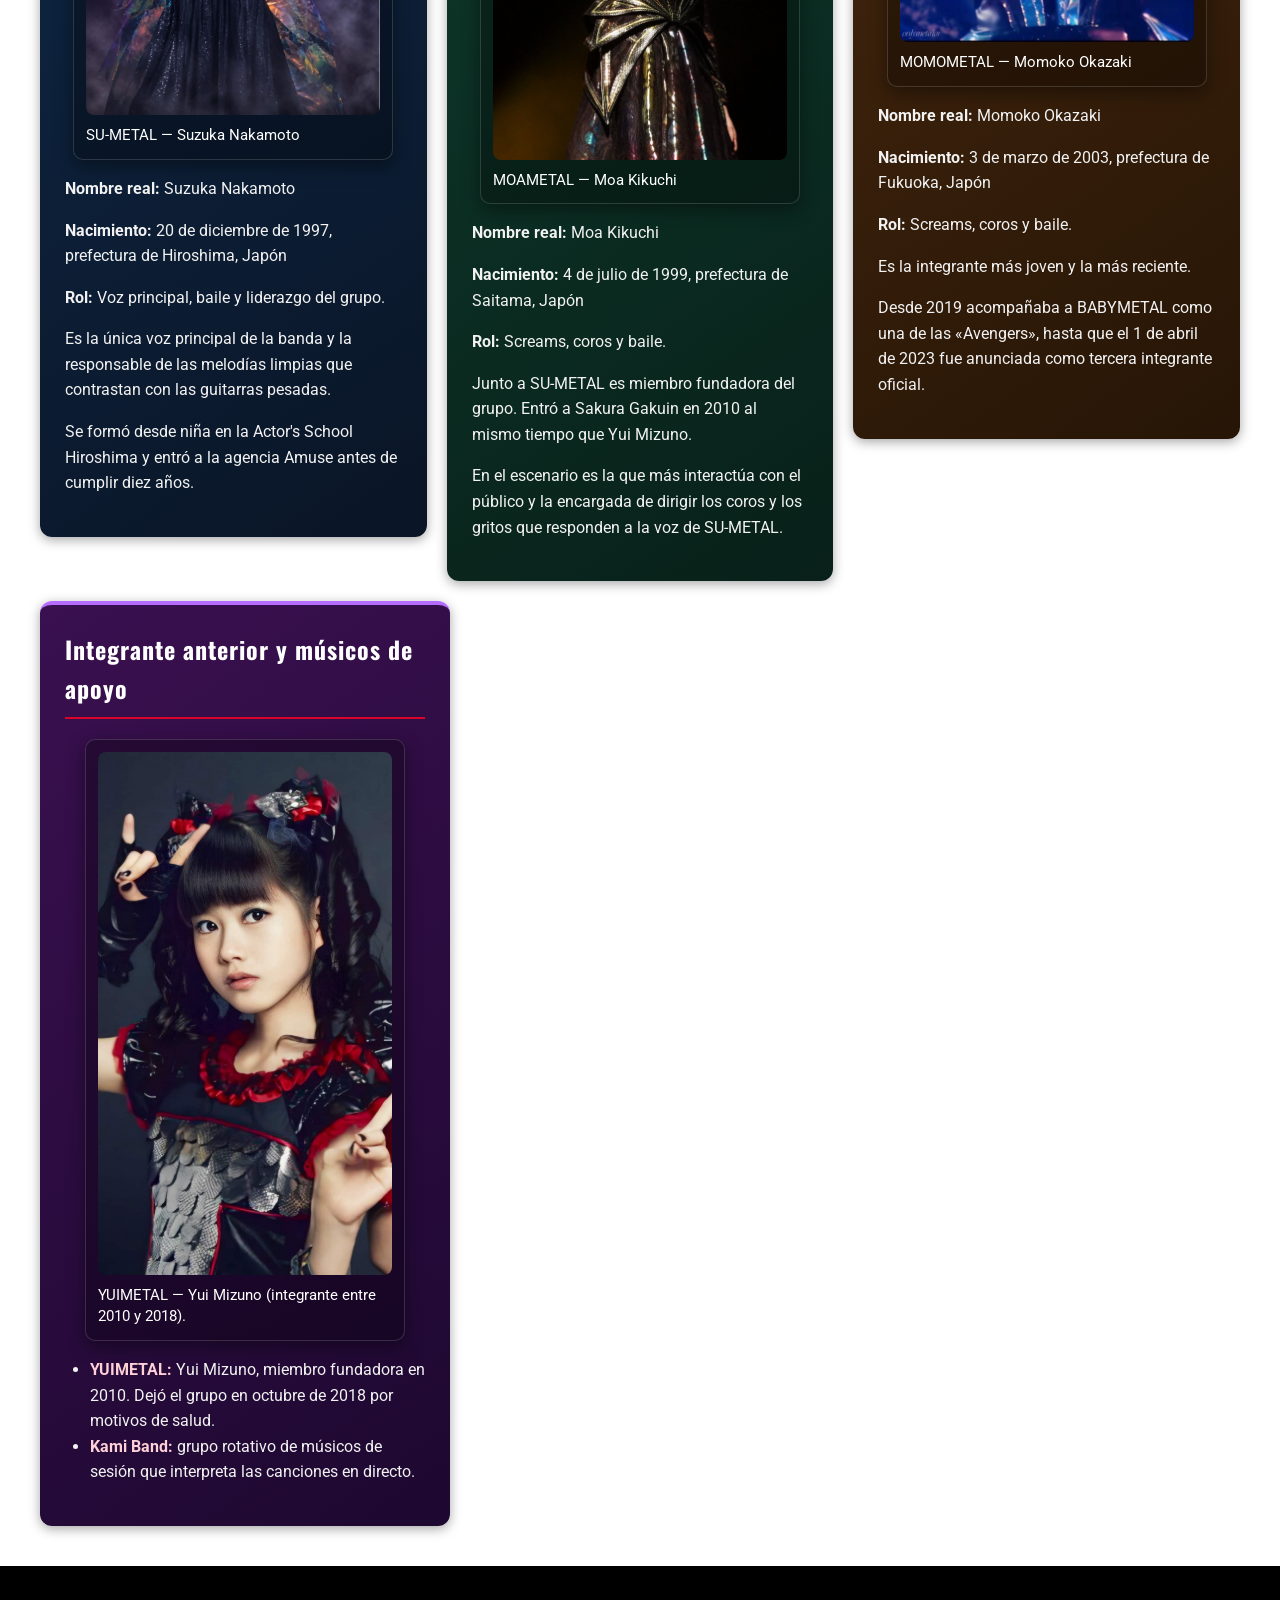
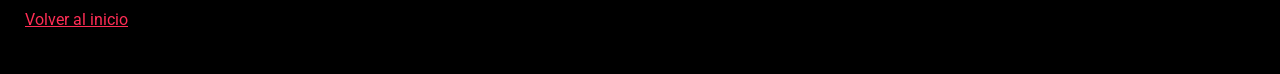
==== commit febe9dd9: "coreccion de escritura y diseño" ====
--- a/banda.html
+++ b/banda.html
@@ -4,7 +4,7 @@
     <meta charset="UTF-8">
     <meta name="viewport" content="width=device-width, initial-scale=1.0">
     <title>BABYMETAL - La banda</title>
-    <link rel="stylesheet" href="style.css?v=10">
+    <link rel="stylesheet" href="style.css">
 </head>
 
 <body>
@@ -76,7 +76,7 @@
     </table>
 </section>
 
-<section>
+<section class="perfil">
     <h2>SU-METAL</h2>
 
     <figure>
@@ -101,7 +101,7 @@
     </p>
 </section>
 
-<section>
+<section class="perfil">
     <h2>MOAMETAL</h2>
 
     <figure>
@@ -127,7 +127,7 @@
     </p>
 </section>
 
-<section>
+<section class="perfil">
     <h2>MOMOMETAL</h2>
 
     <figure>
@@ -152,7 +152,7 @@
     </p>
 </section>
 
-<section>
+<section class="perfil">
     <h2>Integrante anterior y músicos de apoyo</h2>
 
     <figure>
--- a/style.css
+++ b/style.css
@@ -36,7 +36,6 @@
 
 header h1 {
     color: #d90429;
-    text-shadow: 0 2px 10px rgba(217, 4, 41, 0.5);
     margin: 0;
 }
 
@@ -67,7 +66,7 @@
     border: none;
     border-radius: 12px;
     padding: 25px;
-    box-shadow: 0 8px 24px rgba(0, 0, 0, 0.5);
+    box-shadow: 0 3px 12px rgba(0, 0, 0, 0.35);
 }
 
 section h2 {
@@ -98,25 +97,35 @@
 
 
 section:has(article) {
-    display: flex;
-    flex-wrap: wrap;
-    gap: 15px;
+    flex-basis: 100%;
+    display: grid;
+    grid-template-columns: repeat(auto-fill, minmax(280px, 1fr));
+    gap: 20px;
+    align-items: start;
+}
+
+/* Ocultar los <hr> que quedaban como celdas raras en la cuadricula */
+section:has(article) > hr {
+    display: none;
 }
 
 article {
     flex: 1 1 260px;
+    background: #1e1e1e;
     border: none;
+    border-top: 4px solid #888888;
     border-radius: 10px;
     padding: 20px;
-}
-
-/* Color segun la paleta de la portada de cada album */
-article:nth-child(1) { background: linear-gradient(150deg,#7a0f1c,#280709); border-top: 5px solid #ff2d3a; box-shadow: 0 8px 26px rgba(217,4,41,0.35); }        /* BABYMETAL 2014 - rojo sangre */
-article:nth-child(2) { background: linear-gradient(150deg,#4a3a0e,#161005); border-top: 5px solid #f2c94c; box-shadow: 0 8px 26px rgba(242,201,76,0.32); }       /* Metal Resistance - oro */
-article:nth-child(3) { background: linear-gradient(150deg,#1a2a5e,#0a0e22); border-top: 5px solid #3fd0e0; box-shadow: 0 8px 26px rgba(63,208,224,0.32); }       /* Metal Galaxy - azul/cian espacial */
-article:nth-child(4) { background: linear-gradient(150deg,#3c4048,#15171b); border-top: 5px solid #dfe3ea; box-shadow: 0 8px 26px rgba(200,206,216,0.30); }      /* The Other One - plata */
-article:nth-child(5) { background: linear-gradient(150deg,#241a33,#0a0710); border-top: 5px solid transparent; border-image: linear-gradient(90deg,#4fe3d0,#9a6bff,#ff5fb0) 1; box-shadow: 0 8px 26px rgba(154,107,255,0.35); }   /* Metal Forth - cristal iridiscente */
-article:nth-child(6) { background: linear-gradient(150deg,#5a0f24,#1a0509); border-top: 5px solid #ff4d7d; box-shadow: 0 8px 26px rgba(255,45,85,0.30); }        /* FOX_FEST 2026 */
+    box-shadow: 0 3px 10px rgba(0, 0, 0, 0.35);
+}
+
+/* Solo una linea de color arriba, segun el album */
+article:nth-of-type(1) { border-top-color: #ff2d3a; }   /* BABYMETAL 2014 */
+article:nth-of-type(2) { border-top-color: #f2c94c; }   /* Metal Resistance */
+article:nth-of-type(3) { border-top-color: #3fd0e0; }   /* Metal Galaxy */
+article:nth-of-type(4) { border-top-color: #dfe3ea; }   /* The Other One */
+article:nth-of-type(5) { border-top-color: #9a6bff; }   /* Metal Forth */
+article:nth-of-type(6) { border-top-color: #ff4d7d; }   /* FOX_FEST 2026 */
 
 article img {
     max-width: 100%;
@@ -248,7 +257,7 @@
     background: #171717;
     border-radius: 10px;
     overflow: hidden;
-    box-shadow: 0 8px 24px rgba(0, 0, 0, 0.5);
+    box-shadow: 0 3px 12px rgba(0, 0, 0, 0.35);
 }
 
 th, td {
@@ -427,3 +436,24 @@
     font-size: 17px;
     color: #ff2d55;
 }
+
+/* Fichas de integrantes (banda) como tarjetas en cuadricula */
+.perfil {
+    flex: 1 1 300px;
+    max-width: 360px;
+}
+
+/* Seccion con tabla (Integrantes) a ancho completo */
+section:has(table) {
+    flex-basis: 100%;
+}
+
+/* Portada del album dentro de la tarjeta */
+article figure {
+    margin: 15px 0 0 0;
+    text-align: center;
+}
+article img {
+    max-width: 100%;
+    border-radius: 8px;
+}
